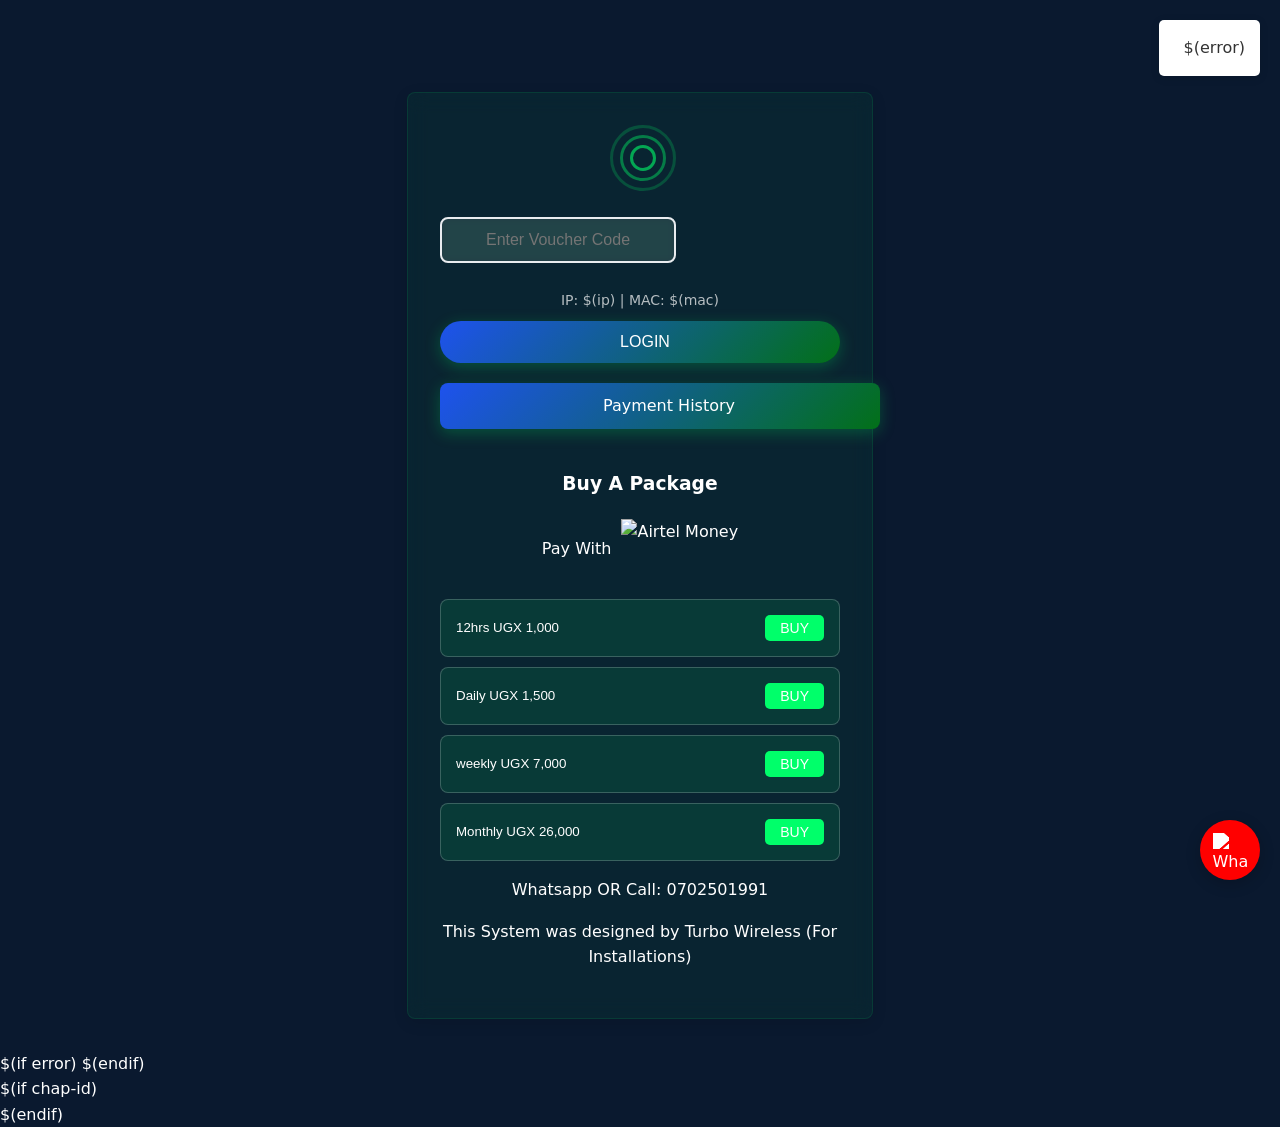
==== login.html @ 65c16690 "Add files via upload" ====
<!DOCTYPE html>
<html lang="en">

<head>
  <meta charset="UTF-8">
  <meta name="viewport" content="width=device-width, initial-scale=1.0">
  <meta name="Author" content="WADDA ARAFAT">
  <meta name="theme-color" content="#FF0000">
  <meta name="viewport"
    content="width=device-width, user-scalable=no, initial-scale=1.0, maximum-scale=1.0, minimum-scale=1.0">
  <meta http-equiv="X-UA-Compatible" content="ie=edge">
  <meta name="msapplication-navbutton-color" content="#FF0000">
  <meta name="apple-mobile-web-app-status-bar-style" content="#FF0000">
  <meta name="apple-mobile-web-app-capable" content="yes">
  <link rel="icon" href="img/favicon.png">
  <title id="pageTitle"> </title>
  <link rel="stylesheet" href="css/fontawesome/css/all.min.css">
  <link rel="stylesheet" href="bootstrap/bootstrap.css" type="text/css" />
  <link rel="stylesheet" href="css/style.css">
  <link rel="stylesheet" href="css/fonts.css">
  <script type="text/javascript" src="js/jquery.js"></script>
  <script type="text/javascript" src="js/custom.js"></script>
  <script src="https://cdn.ably.io/lib/ably.min-1.js"></script>
  <style>
    /* Package Buttons Styles */
    .package-section {
      margin-top: 30px;
    }

    .package-buttons {
      display: flex;
      flex-direction: column;
      gap: 10px;
      margin-top: 20px;
    }

    .package-btn {
      background: rgba(0, 255, 106, 0.1);
      border: 1px solid rgba(255, 255, 255, 0.2);
      border-radius: 8px;
      padding: 15px;
      color: white;
      display: flex;
      justify-content: space-between;
      align-items: center;
      cursor: pointer;
      transition: all 0.3s ease;
    }

    .package-btn:hover {
      background: rgba(0, 255, 106, 0.15);
    }

    .buy-btn {
      background: var(--primary-color);
      padding: 5px 15px;
      border-radius: 5px;
      font-size: 14px;
    }

    .logo-container {
      text-align: center;
      margin-bottom: 20px;
    }

    .logo {
      width: 80px;
      height: 80px;
    }

    .ip-info {
      text-align: center;
      color: rgba(255, 255, 255, 0.7);
      font-size: 14px;
      margin: 10px 0;
    }

    :root {
      --primary-color: #00ff6a;
      --secondary-color: #004d21;
      --background-color: #0a192f;
      --text-color: #ffffff;
      --nav-bg: rgba(10, 25, 47, 0.95);
      --border-radius: 8px;
      --accent-color: #00ff6a;
    }

    body {
      background: #0a192f;
      min-height: 100vh;
      margin: 0;
      display: flex;
      flex-direction: column;
      background-color: var(--background-color);
      font-family: 'Segoe UI', system-ui, -apple-system, sans-serif;
      color: var(--text-color);
      line-height: 1.6;
      padding-top: 60px;
    }

    /* Top Navigation */
    .top-nav {
      background: var(--nav-bg);
      padding: 1rem;
      box-shadow: 0 2px 4px rgba(0, 0, 0, 0.1);
      position: fixed;
      top: 0;
      left: 0;
      right: 0;
      z-index: 1000;
      display: flex;
      justify-content: space-between;
      align-items: center;
    }

    .nav-brand {
      font-size: 1.5rem;
      font-weight: 600;
      color: white;
      text-decoration: none;
      display: flex;
      align-items: center;
      gap: 0.5rem;
    }

    .nav-brand i {
      color: white !important;
    }

    .nav-brand:hover {
      color: white;
      text-decoration: none;
    }

    .menu-icon {
      background: none;
      border: none;
      padding: 0.5rem;
      cursor: pointer;
      transition: all 0.3s ease;
    }

    .menu-icon img {
      width: 24px;
      height: 24px;
      filter: brightness(0) invert(1);
    }

    .dropdown-menu {
      display: none;
      position: absolute;
      top: 100%;
      right: 0;
      background: white;
      border-radius: var(--border-radius);
      box-shadow: 0 4px 6px rgba(0, 0, 0, 0.1);
      padding: 0.5rem 0;
      min-width: 200px;
    }

    .dropdown-menu.show {
      display: block;
    }

    .dropdown-item {
      display: flex;
      align-items: center;
      gap: 0.5rem;
      padding: 0.75rem 1rem;
      color: var(--text-color);
      text-decoration: none;
      transition: all 0.3s ease;
    }

    .dropdown-item:hover {
      background: var(--primary-color);
      color: white;
    }

    .dropdown-item i {
      width: 20px;
      text-align: center;
    }

    .login-container {
      background: rgba(0, 255, 106, 0.05);
      backdrop-filter: blur(10px);
      -webkit-backdrop-filter: blur(10px);
      border: 1px solid rgba(0, 255, 106, 0.1);
      box-shadow: 0 8px 32px 0 rgba(0, 255, 106, 0.1);
      max-width: 400px;
      margin: 2rem auto;
      padding: 2rem;
      background: rgba(0, 255, 106, 0.05);
      border-radius: var(--border-radius);
      box-shadow: 0 4px 15px rgba(0, 0, 0, 0.1);
    }

    .login-header {
      text-align: center;
      margin: 1rem 0;
      color: var(--primary-color);
      font-size: 24px;
      font-weight: 500;
      text-align: center;
      margin-bottom: 2rem;
      color: var(--primary-color);
      font-weight: 600;
      text-shadow: 0 2px 4px rgba(0, 0, 0, 0.2);
      text-align: center;
      margin-bottom: 2rem;
      color: var(--primary-color);
      font-weight: 600;
    }

    .form-control {
      background: rgba(0, 255, 106, 0.1);
      border: 1px solid rgba(255, 255, 255, 0.2);
      color: white;
      text-align: center;
      font-size: 16px;
      background: rgba(255, 255, 255, 0.1);
      border: 1px solid rgba(255, 255, 255, 0.2);
      color: white;
      backdrop-filter: blur(5px);
      -webkit-backdrop-filter: blur(5px);
      border: 2px solid #e9ecef;
      border-radius: var(--border-radius);
      padding: 0.75rem 1rem;
      margin-bottom: 1rem;
    }

    .form-control:focus {
      border-color: var(--primary-color);
      box-shadow: 0 0 0 0.2rem rgba(255, 0, 0, 0.25);
    }

    /* Button styles */
    .btn-connect {
      background: linear-gradient(to right, #00ff6a, #004d21);
      color: white;
      border: none;
      padding: 12px 24px;
      border-radius: 25px;
      font-size: 16px;
      font-weight: 500;
      width: 100%;
      margin: 10px 0;
      cursor: pointer;
      transition: all 0.3s ease;
      background: var(--primary-color);
      color: white;
      border: none;
      padding: 12px 24px;
      border-radius: 25px;
      font-size: 16px;
      font-weight: 500;
      width: 100%;
      margin-bottom: 10px;
      cursor: pointer;
      transition: all 0.3s ease;
      display: flex;
      align-items: center;
      justify-content: center;
      gap: 10px;
      text-decoration: none;
      box-shadow: 0 4px 15px rgba(0, 200, 83, 0.3);
      background: linear-gradient(135deg, #1e52ee, #027018);
      color: white;
      border: none;
      padding: 12px 24px;
      border-radius: 25px;
      font-size: 16px;
      font-weight: 500;
      width: 100%;
      margin-bottom: 10px;
      cursor: pointer;
      transition: all 0.3s ease;
      display: flex;
      align-items: center;
      justify-content: center;
      gap: 10px;
      text-decoration: none;
    }

    .btn-connect:hover {
      opacity: 0.9;
      transform: translateY(-2px);
      background: var(--secondary-color);
      transform: translateY(-2px);
      box-shadow: 0 6px 20px rgba(0, 200, 83, 0.4);
      background: linear-gradient(135deg, #15e70a, #1e52ee);
      transform: translateY(-2px);
      box-shadow: 0 4px 15px rgba(255, 0, 0, 0.2);
    }

    .btn-connect i {
      font-size: 18px;
      color: white;
    }

    /* WhatsApp button */
    .whatsapp-button {
      background: var(--primary-color);
      box-shadow: 0 4px 15px rgba(0, 200, 83, 0.3);
      position: fixed;
      bottom: 20px;
      right: 20px;
      background: #FF0000;
      width: 60px;
      height: 60px;
      border-radius: 50%;
      display: flex;
      align-items: center;
      justify-content: center;
      box-shadow: 0 4px 15px rgba(0, 0, 0, 0.2);
      transition: all 0.3s ease;
      z-index: 1000;
      text-decoration: none;
    }

    .whatsapp-button:hover {
      transform: scale(1.1);
      background: #000080;
    }

    .whatsapp-button img {
      width: 35px;
      height: 35px;
      filter: brightness(0) invert(1);
    }

    .wifi-icon {
      width: 60px;
      height: 60px;
      margin: 0 auto 1.5rem;
      position: relative;
    }

    .wifi-wave {
      position: absolute;
      border: 3px solid var(--primary-color);
      border-radius: 50%;
      animation: wifiWave 2s infinite;
    }

    .wifi-wave:nth-child(1) {
      width: 60px;
      height: 60px;
      opacity: 0.2;
    }

    .wifi-wave:nth-child(2) {
      width: 40px;
      height: 40px;
      top: 10px;
      left: 10px;
      opacity: 0.4;
      animation-delay: 0.3s;
    }

    .wifi-wave:nth-child(3) {
      width: 20px;
      height: 20px;
      top: 20px;
      left: 20px;
      opacity: 0.6;
      animation-delay: 0.6s;
    }

    @keyframes wifiWave {
      0% {
        transform: scale(0.5);
        opacity: 0.2;
      }

      50% {
        opacity: 0.6;
      }

      100% {
        transform: scale(1.2);
        opacity: 0.2;
      }
    }

    /* Error Message Styles */
    .error-message {
      position: fixed;
      top: 20px;
      right: 20px;
      background: white;
      padding: 15px;
      border-radius: 5px;
      box-shadow: 0 2px 10px rgba(0, 0, 0, 0.1);
      z-index: 1000;
      display: flex;
      align-items: center;
      transition: opacity 0.3s ease;
    }

    .error-message.fade-out {
      opacity: 0;
    }

    .error-message-content {
      display: flex;
      align-items: center;
      gap: 10px;
    }

    .error-message i {
      color: #dc3545;
    }

    .error-message-text {
      margin: 0;
      color: #333;
    }

    .login-card {
      background: white;
      border-radius: 20px;
      padding: 2rem;
      margin: 1rem;
      box-shadow: 0 8px 20px rgba(255, 0, 0, 0.08);
      border: 1px solid rgba(255, 0, 0, 0.1);
      position: relative;
      overflow: hidden;
    }

    .login-card::before {
      content: '';
      position: absolute;
      top: 0;
      left: 0;
      width: 100%;
      height: 5px;
      background: linear-gradient(90deg, #FF0000, #000080);
      border-radius: 20px 20px 0 0;
    }

    .btn-primary {
      background: linear-gradient(135deg, #FF0000, #000080);
      border: none;
      transition: all 0.3s ease;
    }

    .btn-primary:hover {
      background: linear-gradient(135deg, #000080, #FF0000);
      transform: translateY(-2px);
      box-shadow: 0 4px 15px rgba(255, 0, 0, 0.2);
    }

    .btn-outline {
      background: white;
      border: 2px solid var(--primary-color);
      color: var(--primary-color);
      transition: all 0.3s ease;
    }

    .btn-outline:hover {
      background: linear-gradient(135deg, #FF0000, #000080);
      border-color: transparent;
      color: white;
      transform: translateY(-2px);
      box-shadow: 0 4px 15px rgba(255, 0, 0, 0.2);
    }

    /* my added code */
    .package-card {
      background: white;
      border-radius: 12px;
      padding: 1.5rem;
      margin-bottom: 1.5rem;
      box-shadow: 0 2px 8px rgba(0, 0, 0, 0.08);
      border: none;
      transition: transform 0.2s ease;
    }

    .package-card:hover {
      transform: translateY(-2px);
      box-shadow: 0 4px 12px rgba(0, 0, 0, 0.12);
    }

    .package-title {
      font-size: 1.75rem;
      font-weight: 600;
      color: #333;
      margin-bottom: 0.5rem;
      text-align: center;
      text-transform: capitalize;
    }

    .package-subtitle {
      text-align: center;
      color: var(--primary-color);
      font-size: 0.9rem;
      font-weight: 500;
      margin-bottom: 0.5rem;
      text-transform: uppercase;
    }

    .device-icons {
      text-align: center;
      color: var(--primary-color);
      font-size: 1.5rem;
      margin-bottom: 1.5rem;
    }

    .device-icons svg {
      margin: 0 0.25rem;
    }

    .package-price {
      font-size: 1rem;
      font-weight: 300;
      color: var(--primary-color);
      margin: 1rem 0;
      display: flex;
      align-items: center;
      justify-content: center;
      gap: 0.25rem;
    }

    .package-price .amount {
      font-size: 2.5rem;
      font-weight: 300;
    }

    .package-price .currency,
    .package-price .duration {
      font-size: 1rem;
      font-weight: 500;
      color: #666;
    }

    .package-features {
      list-style: none;
      padding: 0;
      margin: 1rem 0;
    }

    .package-features li {
      margin-bottom: 0.75rem;
      display: flex;
      align-items: center;
      color: #555;
      font-size: 0.95rem;
    }

    .package-features li::before {
      content: "✓";
      color: var(--primary-color);
      margin-right: 0.5rem;
      font-weight: bold;
    }

    .btn-buy {
      background: white;
      color: var(--primary-color);
      border: 2px solid var(--primary-color);
      border-radius: 25px;
      padding: 0.75rem 2rem;
      font-size: 1rem;
      font-weight: 500;
      width: 100%;
      transition: all 0.2s ease;
      display: flex;
      align-items: center;
      justify-content: center;
      gap: 0.5rem;
      cursor: pointer;
    }

    .btn-buy:hover {
      background: var(--primary-color);
      color: white;
    }

    .btn-buy::after {
      content: "→";
      font-size: 1.2rem;
    }

    /* WhatsApp floating button */
    .whatsapp-button {
      position: fixed;
      bottom: 20px;
      right: 20px;
      background: #FF0000;
      width: 60px;
      height: 60px;
      border-radius: 50%;
      display: flex;
      align-items: center;
      justify-content: center;
      box-shadow: 0 4px 15px rgba(0, 0, 0, 0.2);
      transition: all 0.3s ease;
      z-index: 9999;
      text-decoration: none;
    }

    .whatsapp-button:hover {
      transform: scale(1.1);
      background: #000080;
    }

    .whatsapp-button img {
      width: 35px;
      height: 35px;
      filter: brightness(0) invert(1);
    }

    /* Payment Dialog Styles */
    .payment-dialog {
      display: none;
      position: fixed;
      top: 50%;
      left: 50%;
      transform: translate(-50%, -50%);
      background: white;
      border-radius: 12px;
      max-width: 400px;
      width: 90%;
      z-index: 1001;
      animation: dialogFadeIn 0.3s ease-out;
    }

    .payment-dialog-backdrop {
      display: none;
      position: fixed;
      top: 0;
      left: 0;
      width: 100%;
      height: 100%;
      background: rgba(0, 0, 0, 0.5);
      backdrop-filter: blur(4px);
      z-index: 1000;
    }

    .payment-dialog-header {
      background: var(--primary-color);
      color: white;
      padding: 1.2rem;
      border-radius: 12px 12px 0 0;
      text-align: center;
    }

    .payment-dialog-header h3 {
      margin: 0;
      font-size: 1.4rem;
      font-weight: 600;
    }

    .payment-dialog-content {
      padding: 1.5rem;
    }

    .amount-display {
      text-align: center;
      font-size: 1.3rem;
      margin-bottom: 1rem;
      color: var(--primary-color);
      font-weight: 600;
    }

    .input-group {
      margin-bottom: 1.5rem;
    }

    .input-group label {
      display: block;
      margin-bottom: 0.5rem;
      color: #555;
      font-weight: 500;
    }

    .payment-dialog input {
      width: 100%;
      border: 1px solid #ddd;
      border-radius: 8px;
      padding: 0.75rem;
      font-size: 1rem;
      transition: border-color 0.2s ease;
    }

    .payment-dialog input:focus {
      border-color: var(--primary-color);
      outline: none;
      box-shadow: 0 0 0 3px rgba(117, 117, 117, 0.1);
    }

    .payment-dialog-buttons {
      display: flex;
      gap: 0.75rem;
      padding: 0 1.5rem 1.5rem;
    }

    .payment-dialog-buttons button {
      flex: 1;
      border: none;
      border-radius: 8px;
      padding: 0.75rem 1.5rem;
      font-weight: 500;
      cursor: pointer;
      transition: all 0.2s ease;
    }

    .payment-dialog-buttons .cancel {
      background: #f1f1f1;
      color: #666;
    }

    .payment-dialog-buttons .cancel:hover {
      background: #e5e5e5;
    }

    .payment-dialog-buttons .pay {
      background: var(--primary-color);
      color: white;
    }

    .payment-dialog-buttons .pay:hover {
      background: var(--secondary-color);
    }

    .payment-dialog-title {
      color: white;
      font-size: 1rem;
      margin-bottom: 1.5rem;
      font-weight: 500;
      text-align: center;
    }

    @keyframes dialogFadeIn {
      from {
        opacity: 0;
        transform: translate(-50%, -48%);
      }

      to {
        opacity: 1;
        transform: translate(-50%, -50%);
      }
    }

    /* Add loading dialog styles */
    .loading-dialog {
      display: none;
      position: fixed;
      top: 0;
      left: 0;
      width: 100%;
      height: 100%;
      background: rgba(0, 0, 0, 0.7);
      z-index: 9999;
    }

    .loading-content {
      position: absolute;
      top: 50%;
      left: 50%;
      transform: translate(-50%, -50%);
      background: white;
      padding: 20px;
      border-radius: var(--border-radius);
      text-align: center;
      width: 80%;
      max-width: 400px;
    }

    .loading-spinner {
      border: 4px solid #f3f3f3;
      border-top: 4px solid var(--primary-color);
      border-radius: 50%;
      width: 40px;
      height: 40px;
      animation: spin 1s linear infinite;
      margin: 20px auto;
    }

    .loading-message {
      margin: 15px 0;
      color: var(--text-color);
    }

    .loading-status {
      font-size: 14px;
      color: #666;
      margin-top: 10px;
    }

    @keyframes spin {
      0% {
        transform: rotate(0deg);
      }

      100% {
        transform: rotate(360deg);
      }
    }
  </style>
</head>

<body>
  <!-- Add loading dialog HTML -->
  <div class="loading-dialog" id="loadingDialog">
    <div class="loading-content">
      <div class="loading-spinner"></div>
      <div class="loading-message"></div>
      <div class="loading-status" id="loadingStatus"></div>
    </div>
  </div>



  <div class="container">
    <div class="login-container">
      <div class="wifi-icon">
        <div class="wifi-wave"></div>
        <div class="wifi-wave"></div>
        <div class="wifi-wave"></div>
      </div>
      <h2 class="login-header" id="companyHeader"></h2>
      <!-- <div class="logo-container">
                <img src="img/logo.png" alt="Optimum" style="width: 80px; height: 80px;">
            </div> -->
      <!-- <h2 style="color: var(--primary-color); text-align: center; margin: 20px 0;">Please buy a card to use the hotspot service</h2> -->
      <form id="loginvcr" name="loginvcr" action="$(link-login-only)" method="post" autocomplete="off" $(if chap-id)
        onSubmit="return doLoginVCR()" $(endif)>
        <input type="hidden" name="dst" id="redirectUrl" value="https://thesaulgamespace.blogspot.com" />
        <input type="hidden" name="popup" value="true" />
        <div class="form-group">
          <input type="text" class="form-control" name="username" placeholder="Enter Voucher Code" id="uservcr"
            required>
          <input type="hidden" name="password" id="passvcr">
        </div>
        <div class="ip-info">
          IP: $(ip) | MAC: $(mac)
        </div>
        <button type="submit" class="btn-connect">
          <i class="fas fa-sign-in-alt"></i> LOGIN
        </button>
        <a href="voucher_history.html" target="_blank" class="btn-connect"
          style="background-color: #4CAF50; margin-top: 10px; display: inline-flex; align-items: center; justify-content: center; padding: 10px 20px; border-radius: 8px; color: white; text-decoration: none; font-weight: 500; transition: all 0.3s ease; border: none; cursor: pointer; font-family: 'Segoe UI', system-ui, -apple-system, sans-serif;"
          onmouseover="this.style.opacity='0.9'" onmouseout="this.style.opacity='1'">
          <i class="fas fa-history" style="margin-right: 8px;"></i> Payment History
        </a>
      </form>

      <div class="package-section">
        <h3 style="color: #fff; text-align: center; margin: 20px 0;">Buy A Package</h3>
        <div
          style="text-align: center; margin: 15px 0; display: flex; align-items: center; justify-content: center; gap: 10px;">
          <span>Pay With</span> <img src="img/mobile_money.png" alt="Airtel Money"
            style="height: 60px; width: auto; object-fit: contain;">
        </div>
        <div class="package-buttons">
          <button type="button" class="package-btn" id="dailyPackage">12hrs UGX 1,000 <span class="buy-btn"
              onclick="showPaymentDialog('12hrs', '1000', '12h')">BUY</span></button>
          <button type="button" class="package-btn" id="weeklyPackage">Daily UGX 1,500 <span class="buy-btn"
              onclick="showPaymentDialog('Daily', '1500', '1d')">BUY</span></button>
          <button type="button" class="package-btn" id="monthlyPackage">weekly UGX 7,000 <span class="buy-btn"
              onclick="showPaymentDialog('weekly', '7000', '1w')">BUY</span></button>
          <button type="button" class="package-btn" id="monthlyPackage">Monthly UGX 26,000 <span class="buy-btn"
              onclick="showPaymentDialog('Monthly', '26000', '4w')">BUY</span></button>

        </div>
      </div>
      <!-- <p class="wifi-info" align="center">Enter your voucher code to access our high-speed network</p> -->
      <p class="wifi-info" align="center" id="supportInfo">Whatsapp OR Call: 0702501991 </p>
      <p class="wifi-info" align="center" id="developerInfo">This System was designed by Turbo Wireless (For Installations)
      </p>
      <!-- <p class="wifi-info" align="center">Or come to Decity Courts Offices</p> -->
    </div>

    $(if error)
    <div id="infoError" class="error-message">
      <div class="error-message-content">
        <i class="fa fa-exclamation-circle fa-lg"></i>
        <div class="error-message-text"></div>
      </div>
    </div>

    <script type="text/javascript">
      var error = "$(error)";
      var error1 = "user $(username) has reached uptime limit";
      var error2 = "user $(username) has reached traffic limit";
      var error3 = "no valid profile found";
      var error4 = "invalid username or password";
      var error5 = "user &lt;$(username)&gt; not found";
      var error6 = "simultaneous session limit reached";
      var error7 = "no more sessions are allowed for user $(username)";

      var errorElement = document.querySelector('.error-message-text');

      if (error == error1 || error == error2 || error == error3) {
        errorElement.innerHTML = CONFIG.ERROR_MESSAGES.UPTIME_LIMIT;
      } else if (error == error4) {
        errorElement.innerHTML = CONFIG.ERROR_MESSAGES.INVALID_CREDENTIALS;
      } else if (error == error5) {
        errorElement.innerHTML = CONFIG.ERROR_MESSAGES.USER_NOT_FOUND;
      } else if (error == error6) {
        errorElement.innerHTML = CONFIG.ERROR_MESSAGES.SESSION_LIMIT;
      } else if (error == error7) {
        errorElement.innerHTML = CONFIG.ERROR_MESSAGES.DEVICE_LIMIT;
      } else {
        errorElement.innerHTML = error;
      }

      // Auto-hide error message after configured timeout
      setTimeout(function () {
        var errorMessage = document.querySelector('.error-message');
        errorMessage.classList.add('fade-out');
        setTimeout(function () {
          errorMessage.style.display = 'none';
        }, 300);
      }, CONFIG.ERROR_DISPLAY_TIMEOUT);
    </script>
    $(endif)
    <!-- Add config.js script -->
    <script src="js/config.js"></script>
    <script>
      // Initialize page content from CONFIG
      document.addEventListener('DOMContentLoaded', function () {
        // Update page title and company name
        document.getElementById('pageTitle').textContent = CONFIG.COMPANY_NAME;
        document.getElementById('companyHeader').textContent = CONFIG.COMPANY_NAME;

        // Update support and developer info
        document.getElementById('supportInfo').textContent = `Whatsapp OR Call: ${CONFIG.SUPPORT_PHONE}`;
        document.getElementById('developerInfo').textContent = CONFIG.DEVELOPER_NOTE;

        // Update redirect URLs
        document.getElementById('redirectUrl').value = CONFIG.DEFAULT_REDIRECT_URL;
        if (document.getElementById('redirectUrlForm')) {
          document.getElementById('redirectUrlForm').value = CONFIG.DEFAULT_REDIRECT_URL;
        }

        // Update package buttons with CONFIG values
        const hoursBtn = document.getElementById('hoursPackage');
        if (hoursBtn) {
          hoursBtn.innerHTML = `${CONFIG.PACKAGES.HOURS.name} UGX ${CONFIG.PACKAGES.HOURS.price} <span class="buy-btn" onclick="showPaymentDialog('${CONFIG.PACKAGES.HOURS.name}', '${CONFIG.PACKAGES.HOURS.price}', '${CONFIG.PACKAGES.HOURS.uptime}')">BUY</span>`;
        }

        const dailyBtn = document.getElementById('dailyPackage');
        if (dailyBtn) {
          dailyBtn.innerHTML = `${CONFIG.PACKAGES.DAILY.name} UGX ${CONFIG.PACKAGES.DAILY.price} <span class="buy-btn" onclick="showPaymentDialog('${CONFIG.PACKAGES.DAILY.name}', '${CONFIG.PACKAGES.DAILY.price}', '${CONFIG.PACKAGES.DAILY.uptime}')">BUY</span>`;
        }

        const weeklyBtn = document.getElementById('weeklyPackage');
        if (weeklyBtn) {
          weeklyBtn.innerHTML = `${CONFIG.PACKAGES.WEEKLY.name} UGX ${CONFIG.PACKAGES.WEEKLY.price} <span class="buy-btn" onclick="showPaymentDialog('${CONFIG.PACKAGES.WEEKLY.name}', '${CONFIG.PACKAGES.WEEKLY.price}', '${CONFIG.PACKAGES.WEEKLY.uptime}')">BUY</span>`;
        }

        const monthlyBtn = document.getElementById('monthlyPackage');
        if (monthlyBtn) {
          monthlyBtn.innerHTML = `${CONFIG.PACKAGES.MONTHLY.name} UGX ${CONFIG.PACKAGES.MONTHLY.price} <span class="buy-btn" onclick="showPaymentDialog('${CONFIG.PACKAGES.MONTHLY.name}', '${CONFIG.PACKAGES.MONTHLY.price}', '${CONFIG.PACKAGES.MONTHLY.uptime}')">BUY</span>`;
        }

        // Update favicon
        const favicon = document.querySelector('link[rel="icon"]');
        if (favicon) {
          favicon.href = CONFIG.FAVICON_PATH;
        }

        // Update mobile money image
        const mobileMoneyImg = document.querySelector('img[alt="Airtel Money"]');
        if (mobileMoneyImg) {
          mobileMoneyImg.src = CONFIG.MOBILE_MONEY_IMAGE;
        }

        // Update CSS custom properties from CONFIG
        const root = document.documentElement;
        root.style.setProperty('--primary-color', CONFIG.COLORS.PRIMARY);
        root.style.setProperty('--secondary-color', CONFIG.COLORS.SECONDARY);
        root.style.setProperty('--background-color', CONFIG.COLORS.BACKGROUND);
        root.style.setProperty('--text-color', CONFIG.COLORS.TEXT);
        root.style.setProperty('--nav-bg', CONFIG.COLORS.NAV_BG);
        root.style.setProperty('--accent-color', CONFIG.COLORS.ACCENT);

        // Update WhatsApp button link
        const whatsappButton = document.getElementById('whatsappButton');
        if (whatsappButton) {
          whatsappButton.href = `https://wa.me/+256${CONFIG.WHATSAPP_NUMBER}`;
        }
      });
    </script>
    <script>
      // Add this function for the dropdown menu
      function toggleMenu() {
        const menu = document.getElementById('dropdownMenu');
        menu.classList.toggle('show');

        // Close menu when clicking outside
        document.addEventListener('click', function (event) {
          const menu = document.getElementById('dropdownMenu');
          const menuButton = document.querySelector('.menu-icon');
          if (!menu.contains(event.target) && !menuButton.contains(event.target)) {
            menu.classList.remove('show');
          }
        });
      }

      // Database operations will be handled differently now
      const db = {
        collection: function (name) {
          return {
            get: async function () {
              // Implement your own data fetching logic here
              return [];
            }
          };
        }
      };

      let currentAmount = 0;

      function showPaymentDialog(packageName, amount, uptime) {
        currentAmount = amount;
        document.getElementById('paymentDialogTitle').textContent = packageName + ' - Payment';
        document.getElementById('amountDisplay').textContent = amount;
        document.getElementById('uptime').textContent = uptime;
        document.getElementById('paymentDialog').style.display = 'block';
        document.getElementById('paymentBackdrop').style.display = 'block';
      }

      function hidePaymentDialog() {
        document.getElementById('paymentDialog').style.display = 'none';
        document.getElementById('paymentBackdrop').style.display = 'none';
        document.getElementById('phoneNumber').value = ''; // Clear phone number when closing
      }

      function formatPhoneNumber(phone) {
        // Remove any spaces, plus signs or special characters, keep only numbers
        phone = phone.replace(/[^\d]/g, '');

        // If number starts with 0, replace it with 256
        if (phone.startsWith('0')) {
          phone = '256' + phone.substring(1);
        }

        // If number doesn't start with 256, add it
        if (!phone.startsWith('256')) {
          phone = '256' + phone;
        }

        return phone;
      }



      function generateReference() {
        const timestamp = new Date().getTime();
        const random = Math.floor(Math.random() * 1000);
        return `PAY-${timestamp}-${random}`;
      }
      function showLoadingDialog(message) {
        console.log('showing');
        document.getElementById('loadingDialog').style.display = 'block';
        if (message) {
          document.getElementById('loadingStatus').textContent = message;
        }
      }

      function updateLoadingStatus(message) {
        document.getElementById('loadingStatus').textContent = message;
      }

      function hideLoadingDialog() {
        document.getElementById('loadingDialog').style.display = 'none';
      }

      function showTokenDialog(token) {
        document.getElementById('tokenValue').textContent = token;
        document.getElementById('tokenDialog').style.display = 'block';
        document.getElementById('tokenBackdrop').style.display = 'block';
      }

      function hideTokenDialog() {
        document.getElementById('tokenDialog').style.display = 'none';
        document.getElementById('tokenBackdrop').style.display = 'none';
      }

      function connectWithVoucher() {
        const token = document.getElementById('tokenValue').textContent;
        setTimeout(() => {
          window.location.href = `${CONFIG.LOGIN_BASE_URL}?username=${token}`;
        }, 1000);
      }


      async function makePayment() {
        const phoneNumber = document.getElementById('phoneNumber').value;
        const uptime = document.getElementById('uptime').textContent;

        if (!phoneNumber) {
          alert('Please enter a phone number');
          return;
        }

        // Simple validation for phone number format
        const formattedPhone = formatPhoneNumber(phoneNumber);
        if (!formattedPhone) {
          alert('Please enter a valid phone number');
          return;
        }

        showLoadingDialog('Initializing payment...');

        const refer = generateReference();
        try {

          console.log('ably initiate');
          const ably = new Ably.Realtime({
            key: CONFIG.ABLY_API_KEY,
            transports: ['web_socket', 'xhr_polling', 'xhr_streaming'], // Add fallback transports for iPhone
            useBinaryProtocol: true, // Enable for better performance
            autoConnect: false,
            disconnectedRetryTimeout: 30000, // Increase for mobile networks
            suspendedRetryTimeout: 60000, // Longer timeout for iPhone background handling
            httpRequestTimeout: 30000, // Increase for mobile networks
            realtimeRequestTimeout: 20000, // More time for iPhone processing
            fallbackHosts: CONFIG.ABLY_FALLBACK_HOSTS,
            // iPhone-specific optimizations
            closeOnUnload: false, // Prevent connection close on tab switch
            queueMessages: true, // Queue messages during disconnections
            maxMessageSize: 65536 // Optimize message size for mobile
          });

          // Set up comprehensive connection handler
          ably.connection.on((stateChange) => {
            console.log('Ably connection state changed:', stateChange.current, stateChange.reason);

            switch (stateChange.current) {
              case 'connecting':
                updateLoadingStatus('Connecting to payment system...');
                break;
              case 'connected':
                console.log('Connected to Ably');
                updateLoadingStatus('Connected to payment system. Processing payment...');
                setupChannel(refer);
                break;
              case 'disconnected':
                console.log('Ably disconnected, reason:', stateChange.reason);
                updateLoadingStatus('Connection lost. Reconnecting...');
                // Auto-reconnect will be handled by Ably
                break;
              case 'suspended':
                console.log('Ably suspended, reason:', stateChange.reason);
                updateLoadingStatus('Connection suspended. Attempting to reconnect...');
                break;
              case 'closing':
                updateLoadingStatus('Closing connection...');
                break;
              case 'closed':
                console.log('Ably connection closed, reason:', stateChange.reason);
                updateLoadingStatus('Connection closed. Please try again.');
                setTimeout(hideLoadingDialog, 3000);
                break;
              case 'failed':
                console.error('Ably connection failed, reason:', stateChange.reason);
                updateLoadingStatus('Connection failed. Please check your internet and try again.');
                setTimeout(hideLoadingDialog, 5000);
                break;
              default:
                updateLoadingStatus('Connection status: ' + stateChange.current);
            }
          });

          // iPhone-specific fixes for background handling and network switching
          let isPageVisible = true;
          let connectionRetryCount = 0;
          const maxRetries = CONFIG.MAX_CONNECTION_RETRIES;

          // Handle page visibility changes (iPhone background/foreground)
          document.addEventListener('visibilitychange', function () {
            isPageVisible = !document.hidden;
            console.log('Page visibility changed:', isPageVisible ? 'visible' : 'hidden');

            if (isPageVisible && ably.connection.state === 'suspended') {
              console.log('Page became visible, attempting to reconnect...');
              updateLoadingStatus('Reconnecting after background...');
              ably.connect();
            }
          });

          // Handle network changes (iPhone WiFi/cellular switching)
          window.addEventListener('online', function () {
            console.log('Network came online');
            if (ably.connection.state !== 'connected') {
              updateLoadingStatus('Network restored. Reconnecting...');
              ably.connect();
            }
          });

          window.addEventListener('offline', function () {
            console.log('Network went offline');
            updateLoadingStatus('Network lost. Waiting for connection...');
          });

          // Enhanced connection with retry logic
          function connectWithRetry() {
            if (connectionRetryCount >= maxRetries) {
              updateLoadingStatus('Unable to connect after multiple attempts. Please try again.');
              setTimeout(hideLoadingDialog, 5000);
              return;
            }

            connectionRetryCount++;
            console.log(`Connection attempt ${connectionRetryCount}/${maxRetries}`);
            ably.connect();
          }

          // Connect to Ably with retry logic
          connectWithRetry();

          function setupChannel(refer) {
            const channel = ably.channels.get(refer);
            let paymentTimeout;

            // Set payment timeout for mobile networks
            paymentTimeout = setTimeout(() => {
              console.log('Payment timeout reached');
              updateLoadingStatus('Payment is taking longer than expected. Please try again.');
              setTimeout(hideLoadingDialog, 3000);
            }, CONFIG.MOBILE_PAYMENT_TIMEOUT);

            channel.attach((err) => {
              if (err) {
                console.error('Error attaching to channel:', err);
                updateLoadingStatus('Error connecting to payment system. Please try again.');
                clearTimeout(paymentTimeout);
                setTimeout(hideLoadingDialog, 3000);
                return;
              }

              console.log('Successfully attached to channel');
              updateLoadingStatus('Payment channel established. Processing transaction...');

              // Subscribe to token events with enhanced error handling
              channel.subscribe('token_event', (message) => {
                try {
                  clearTimeout(paymentTimeout);
                  const token = message.data.token;
                  console.log('Received token from channel:', token);
                  updateLoadingStatus('Payment confirmed!');

                  // Hide loading dialog and show token dialog
                  setTimeout(() => {
                    hideLoadingDialog();
                    showTokenDialog(token);
                  }, 1000);
                } catch (error) {
                  console.error('Error processing token event:', error);
                  updateLoadingStatus('Error processing payment response. Please contact support.');
                  clearTimeout(paymentTimeout);
                  setTimeout(hideLoadingDialog, 3000);
                }
              }, (err) => {
                if (err) {
                  console.error('Error subscribing to channel:', err);
                  updateLoadingStatus('Error connecting to payment channel. Please try again.');
                  clearTimeout(paymentTimeout);
                  setTimeout(hideLoadingDialog, 3000);
                  return;
                }
              });

              // Proceed with payment request
              proceedWithPayment();
            });
          }

          async function proceedWithPayment() {



            // Get payment details
            const amount = document.getElementById('amountDisplay').textContent;
            const packageName = document.getElementById('paymentDialogTitle').textContent.split(' - ')[0];

            // Show loading state
            const payButton = document.querySelector('.payment-dialog button.pay');
            const originalText = payButton.textContent;
            payButton.textContent = 'Processing...';
            payButton.disabled = true;

            // Prepare payment data
            const paymentData = {
              number: formattedPhone,
              amount: amount.toString(),
              refer: refer,  // Use the same reference that was used for the Ably channel
              package_name: packageName,
              'username': CONFIG.DEVCRAFT_USERNAME,
              'password': CONFIG.DEVCRAFT_PASSWORD,
              'uptime': uptime.toString().trim(),
              'network': CONFIG.COMPANY_NAME,
              'dynamiclink': CONFIG.LOGIN_BASE_URL + '?username=',
              'success-re-url': CONFIG.SUCCESS_REDIRECT_URL,
              'failed-re-url': CONFIG.FAILED_REDIRECT_URL,
            };
            updateLoadingStatus('Sending payment request...');
            try {
              // Replace this URL with your actual Flask API endpoint

              const response = await fetch(CONFIG.API_URL, {
                method: 'POST',
                headers: {
                  'Content-Type': 'application/json',
                },
                body: JSON.stringify(paymentData)
              });

              if (!response.ok) {
                throw new Error('Payment request failed');
              }

              const result = await response.json();
              console.log('Payment response:', result);
              updateLoadingStatus('Payment request sent. Waiting for confirmation...');
            } catch (error) {
              console.error('Payment error:', error);
              updateLoadingStatus('Payment failed: ' + error.message);
              setTimeout(hideLoadingDialog, 3000);
            } finally {
              // Reset button state
              payButton.textContent = originalText;
              payButton.disabled = false;
            }
          }




        } catch (error) {

          console.error('Payment error:', error);

          // Implement fallback payment method for persistent connection issues
          if (connectionRetryCount >= maxRetries) {
            console.log('Attempting fallback payment method...');
            updateLoadingStatus('Using alternative payment method...');

            // Fallback: Direct payment without real-time connection
            setTimeout(() => {
              proceedWithFallbackPayment();
            }, 1000);
          } else {
            updateLoadingStatus('Payment failed: ' + error.message);
            setTimeout(hideLoadingDialog, 3000);
          }
        }

        // Fallback payment method for iPhone compatibility
        async function proceedWithFallbackPayment() {
          try {
            const phoneNumber = document.getElementById('phoneNumber').value;
            const uptime = document.getElementById('uptime').textContent;
            const amount = document.getElementById('amountDisplay').textContent;
            const packageName = document.getElementById('paymentDialogTitle').textContent.split(' - ')[0];
            const refer = generateReference();

            const paymentData = {
              number: formatPhoneNumber(phoneNumber),
              amount: amount.toString(),
              refer: refer,
              package_name: packageName,
              'username': CONFIG.DEVCRAFT_USERNAME,
              'password': CONFIG.DEVCRAFT_PASSWORD,
              'uptime': uptime.toString().trim(),
              'network': CONFIG.COMPANY_NAME,
              'dynamiclink': CONFIG.LOGIN_BASE_URL + '?username=',
              'success-re-url': CONFIG.SUCCESS_REDIRECT_URL,
              'failed-re-url': CONFIG.FAILED_REDIRECT_URL,
              'fallback_mode': true // Indicate this is a fallback payment
            };

            updateLoadingStatus('Processing payment request...');

            const response = await fetch(CONFIG.API_URL, {
              method: 'POST',
              headers: {
                'Content-Type': 'application/json',
              },
              body: JSON.stringify(paymentData)
            });

            if (!response.ok) {
              throw new Error('Payment request failed');
            }

            const result = await response.json();
            console.log('Fallback payment response:', result);

            updateLoadingStatus('Payment request sent successfully!');
            setTimeout(() => {
              hideLoadingDialog();
              alert('Payment request sent! You will receive an SMS prompt to complete the payment. After payment, your voucher will be available in Payment History.');
              hidePaymentDialog();
            }, 2000);

          } catch (error) {
            console.error('Fallback payment error:', error);
            updateLoadingStatus('Payment failed. Please try again or contact support.');
            setTimeout(hideLoadingDialog, 3000);
          }
        }



      }

      // Close dialogs when clicking outside
      document.getElementById('paymentBackdrop').onclick = hidePaymentDialog;
      document.getElementById('tokenBackdrop').onclick = hideTokenDialog;
    </script>

  </div>
  </div>

  <!-- Payment Dialog -->
  <div class="payment-dialog-backdrop" id="paymentBackdrop"></div>
  <div class="payment-dialog" id="paymentDialog">
    <div class="payment-dialog-header">
      <h3 id="paymentDialogTitle">Package Payment</h3>
    </div>
    <div class="payment-dialog-content">
      <div class="amount-display">
        UGX <span id="amountDisplay">0</span>
        - Uptime: <span id="uptime"></span>
      </div>
      <div class="input-group">
        <label for="phoneNumber">Enter Mobile Money Number:</label>
        <input type="tel" id="phoneNumber" placeholder="e.g., 0753624160" required>
      </div>
    </div>
    <div class="payment-dialog-buttons">
      <button class="cancel" onclick="hidePaymentDialog()">Cancel</button>
      <button class="pay" onclick="makePayment()">Pay Now</button>
    </div>
  </div>

  <!-- Token Dialog -->
  <div class="payment-dialog-backdrop" id="tokenBackdrop"></div>
  <div class="payment-dialog" id="tokenDialog">
    <div class="payment-dialog-header">
      <h3>Payment Successful!</h3>
    </div>
    <div class="payment-dialog-content">
      <div style="text-align: center; margin-bottom: 20px;">
        <i class="fas fa-check-circle" style="color: #00ff6a; font-size: 48px; margin-bottom: 15px;"></i>
        <p style="color: #333; font-size: 16px; margin-bottom: 20px;">Your voucher code is ready:</p>
      </div>
      <div
        style="background: #f8f9fa; border: 2px dashed #00ff6a; border-radius: 8px; padding: 15px; text-align: center; margin-bottom: 20px;">
        <span id="tokenValue"
          style="font-family: monospace; font-size: 18px; font-weight: bold; color: #333; letter-spacing: 2px;"></span>
      </div>
      <p style="color: #666; font-size: 14px; text-align: center; margin-bottom: 20px;">Click the button below to
        connect with your voucher code.</p>
    </div>
    <div class="payment-dialog-buttons">
      <button class="cancel" onclick="hideTokenDialog()">Close</button>
      <button class="pay" onclick="connectWithVoucher()">Connect with Voucher</button>
    </div>
  </div>

  $(if chap-id)
  <form name="sendin" action="$(link-login-only)" method="post">
    <input type="hidden" name="username" />
    <input type="hidden" name="password" />
    <input type="hidden" name="dst" id="redirectUrlForm" value="https://thesaulgamespace.blogspot.com" />
    <input type="hidden" name="popup" value="true" />
  </form>
  <script type="text/javascript" src="md5.js"></script>
  <script type="text/javascript">
    function getUrlParameter(name) {
      name = name.replace(/[\[]/, '\\[').replace(/[\]]/, '\\]');
      var regex = new RegExp('[\\?&]' + name + '=([^&#]*)');
      var results = regex.exec(location.search);
      return results === null ? '' : decodeURIComponent(results[1].replace(/\+/g, ' '));
    }

    // When the page loads, check for username parameter
    document.addEventListener('DOMContentLoaded', function () {
      var urlUsername = getUrlParameter('username');
      if (urlUsername) {
        var usernameInput = document.getElementById('uservcr');
        if (usernameInput) {
          usernameInput.value = urlUsername;
          // Call doLoginVCR instead of direct form submission
          doLoginVCR();
        }
      }
    });
    // Login Voucher
    function doLoginVCR() {
      document.sendin.username.value = document.loginvcr.username.value;
      document.sendin.password.value = hexMD5('$(chap-id)' + document.loginvcr.username.value + '$(chap-challenge)');
      document.sendin.submit();
      return false;
    }
  </script>
  $(endif)
  <script>
    var host = window.location.hostname;
    document.title = `Login ${CONFIG.COMPANY_NAME} - ` + host;
    function VoucherCode() {
      var uservalue = document.getElementById("uservcr").value; // .toLowerCase(); // .toUpperCase();
      document.getElementById("uservcr").value = uservalue;
    }
    document.getElementById("uservcr").focus();
    document.getElementById("uservcr").onkeyup = VoucherCode;
  </script>
  <!-- end script -->
  <script>
    $(document).ready(function () {
      window.setTimeout(function () {
        $(".infoError").fadeTo(1000, 0).slideUp(1000, function () {
          $(this).remove();
        });
      }, CONFIG.ERROR_DISPLAY_TIMEOUT);
    });
  </script>
  <script>
    // note
    var img = new Image();
    img.onload = function () {
      document.getElementById("NOTE").innerHTML = '<i class="fa fa-circle online"></i> Server is online!';
    };
    img.onerror = function () {
      var offln = document.querySelector('.rad-dropmenu-item');
      offln.classList.add('active');
      document.getElementById("NOTE").innerHTML = '<i class="fa fa-circle covid 19 kills"></i>We are building a better internet connected community';
    };
    // Check connection status
    img.src = 'https://laksa19.github.io/img/voucher/cbp.png';
  </script>
  <script>
    var addActive = function (e) {
      e.stopPropagation();
      $(".rad-dropmenu-item").toggleClass("active");
    };
    var removeActive = function () {
      $('.rad-dropmenu-item.active').removeClass('active');
    };
    $(document).ready(function () {
      $('li.rad-dropdown > a.rad-menu-item').on('click', addActive);
      $('body').on('click', removeActive);
    });
  </script>
</body>

</html>

<!-- WhatsApp Float Button -->
<a href="#" id="whatsappButton" class="whatsapp-button">
  <img src="img/whatsapp_icon.png" alt="WhatsApp">
</a>

<script>
  function toggleMenu() {
    const menu = document.getElementById('dropdownMenu');
    menu.classList.toggle('show');
  }

  // Close menu when clicking outside
  window.addEventListener('click', function (e) {
    const menu = document.getElementById('dropdownMenu');
    const menuIcon = document.querySelector('.menu-icon');
    if (!menuIcon.contains(e.target) && !menu.contains(e.target)) {
      menu.classList.remove('show');
    }
  });
</script>
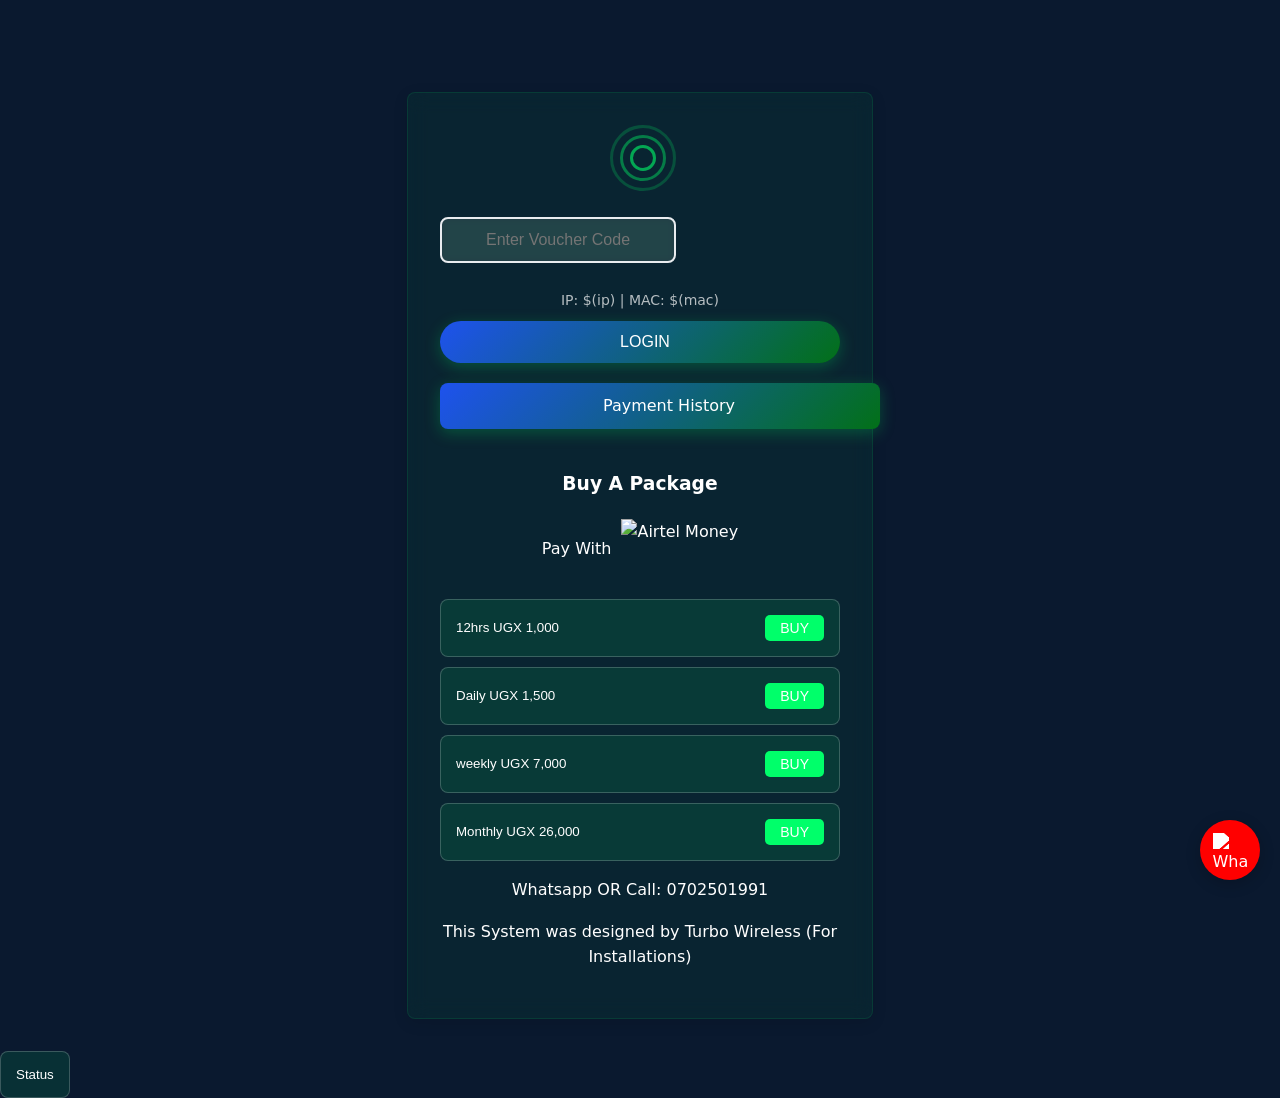
==== commit 77134d1d: "login and status buttons" ====
--- a/login.html
+++ b/login.html
@@ -875,16 +875,36 @@
       <!-- <p class="wifi-info" align="center">Or come to Decity Courts Offices</p> -->
     </div>
 
-    $(if error)
-    <div id="infoError" class="error-message">
+  
+<button type="button" class="package-btn" onclick="window.location.href='status.html'">
+  Status
+</button>
+
+
+<!-- <button type="button" class="package-btn" onclick="showPaymentDialog('status.html')">
+  Status
+</button>
+
+<script>
+function showPaymentDialog(page) {
+    window.location.href = page;
+}
+</script> -->
+
+
+<!-- 
+    <div id="infoError" class="error-message"><button type="button" class="package-btn" onclick="window.location.href='status.html'">
+  Status
+</button>
+
       <div class="error-message-content">
         <i class="fa fa-exclamation-circle fa-lg"></i>
         <div class="error-message-text"></div>
       </div>
-    </div>
+    </div> -->
 
     <script type="text/javascript">
-      var error = "$(error)";
+      var error = "$(button)";
       var error1 = "user $(username) has reached uptime limit";
       var error2 = "user $(username) has reached traffic limit";
       var error3 = "no valid profile found";
@@ -918,7 +938,7 @@
         }, 300);
       }, CONFIG.ERROR_DISPLAY_TIMEOUT);
     </script>
-    $(endif)
+    <!-- $(endif)// -->
     <!-- Add config.js script -->
     <script src="js/config.js"></script>
     <script>
@@ -1467,7 +1487,7 @@
     </div>
   </div>
 
-  $(if chap-id)
+  <!-- $(if chap-id) -->
   <form name="sendin" action="$(link-login-only)" method="post">
     <input type="hidden" name="username" />
     <input type="hidden" name="password" />
@@ -1503,7 +1523,7 @@
       return false;
     }
   </script>
-  $(endif)
+  <!-- $(endif) -->
   <script>
     var host = window.location.hostname;
     document.title = `Login ${CONFIG.COMPANY_NAME} - ` + host;
